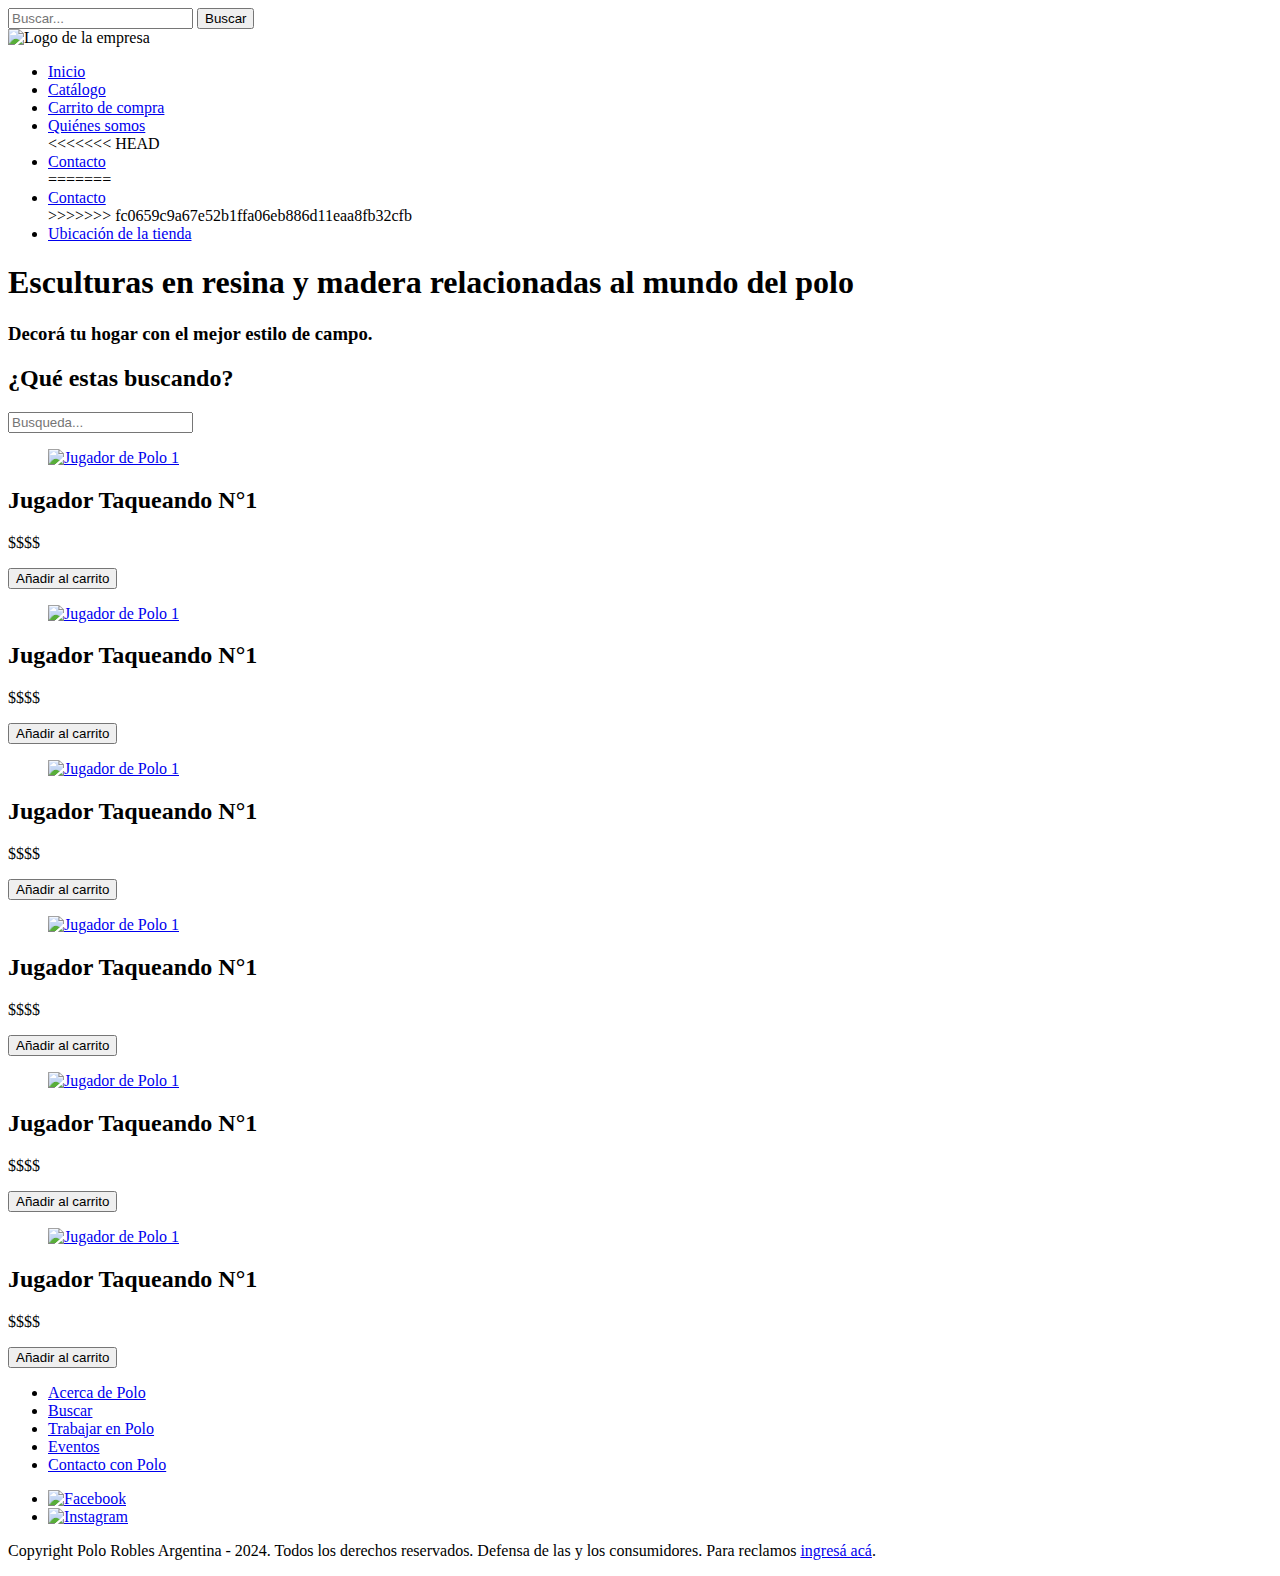
==== catalogo.html @ 89be8f9e "up" ====
<!DOCTYPE html>
<html lang="es">
<head>
    <meta charset="UTF-8">
    <meta name="viewport" content="width=device-width, initial-scale=1.0">
    <title>Catálogo</title>
    <link rel="stylesheet" href="css/styles.css">
</head>
<DIV class="size-bar">
    <form action="/search" method="get" class="search-form">
        <input type="text" name="q" class="search-input" placeholder="Buscar...">
        <button type="submit" class="search-button">Buscar</button>
    </form>
    </DIV>
<body>
    <!-- Navegacion y logo -->
    
    <header id="header">
        <div class="top-bar">
            <div class="container">
                <!-- Logo de la empresa -->
                <div class="header-logo">
                    <img src="./img/pre-logo.png" alt="Logo de la empresa">
                </div>
            </div>
        </div>
        <div class="bottom-bar">
            <div class="container">
                <!-- Menú -->
                <nav class="header-nav">
                    <ul>
                        <li><a href="./index.html">Inicio</a></li>
                        <li><a href="./catalogo.html">Catálogo</a></li>
                        <li><a href="#">Carrito de compra</a></li>
                        <li><a href="#">Quiénes somos</a></li>
<<<<<<< HEAD
                        <li><a href="#">Contacto</a></li>
=======
                        <li><a href="./contacto.html">Contacto</a></li>
>>>>>>> fc0659c9a67e52b1ffa06eb886d11eaa8fb32cfb
                        <li><a href="#">Ubicación de la tienda</a></li>
                    </ul>
                </nav>
            </div>
        </div>
    </header>
    <!-- Mi parte principal -->
    <main>
        <!-- banner para publicidad o mostrar un buen poster y alguna info -->
        <section id="banner">
            <h1>Esculturas en resina y madera relacionadas al mundo del polo</h1>
            <h3>
                Decorá tu hogar con el mejor estilo de campo.
            </h3>
        </section>
        <!-- busqueda en la plataforma -->
        <section id="search">
            <h2>¿Qué estas buscando?</h2>
            <input type="text" placeholder="Busqueda..." >
        </section>
       
            <!--cada objeto-->
            <div class="contenedor-objetos">
                <div class="objeto">
                    <figure>
                        <a href="./templates/JP1" target="_blank">
                        <img src="./img/esculturas/JP1/PR 001.JPG" alt="Jugador de Polo 1">
                    </a>
                    </figure>
                    <div class="info-producto">
                        <h2>Jugador Taqueando N°1</h2>
                        <p class="precio">$$$$</p>
                        <button>Añadir al carrito</button>
                    </div>
                </div>
                <div class="objeto">
                    <figure>
                        <a href="./templates/JP1" target="_blank">
                        <img src="./img/esculturas/JP1/PR 001.JPG" alt="Jugador de Polo 1">
                    </a>
                    </figure>
                    <div class="info-producto">
                        <h2>Jugador Taqueando N°1</h2>
                        <p class="precio">$$$$</p>
                        <button>Añadir al carrito</button>
                    </div>
                </div><div class="objeto">
                    <figure>
                        <a href="./templates/JP1" target="_blank">
                        <img src="./img/esculturas/JP1/PR 001.JPG" alt="Jugador de Polo 1">
                    </a>
                    </figure>
                    <div class="info-producto">
                        <h2>Jugador Taqueando N°1</h2>
                        <p class="precio">$$$$</p>
                        <button>Añadir al carrito</button>
                    </div>
                </div><div class="objeto">
                    <figure>
                        <a href="./templates/JP1" target="_blank">
                        <img src="./img/esculturas/JP1/PR 001.JPG" alt="Jugador de Polo 1">
                    </a>
                    </figure>
                    <div class="info-producto">
                        <h2>Jugador Taqueando N°1</h2>
                        <p class="precio">$$$$</p>
                        <button>Añadir al carrito</button>
                    </div>
                </div><div class="objeto">
                    <figure>
                        <a href="./templates/JP1" target="_blank">
                        <img src="./img/esculturas/JP1/PR 001.JPG" alt="Jugador de Polo 1">
                    </a>
                    </figure>
                    <div class="info-producto">
                        <h2>Jugador Taqueando N°1</h2>
                        <p class="precio">$$$$</p>
                        <button>Añadir al carrito</button>
                    </div>
                </div><div class="objeto">
                    <figure>
                        <a href="./templates/JP1" target="_blank">
                        <img src="./img/esculturas/JP1/PR 001.JPG" alt="Jugador de Polo 1">
                    </a>
                    </figure>
                    <div class="info-producto">
                        <h2>Jugador Taqueando N°1</h2>
                        <p class="precio">$$$$</p>
                        <button>Añadir al carrito</button>
                    </div>
                </div>
            </div>


        </section>

        
        
    
    </main>
    <footer id="footer">
        <div class="container">
            <div class="footer-links">
                <ul>
                    <li><a href="#">Acerca de Polo</a></li>
                    <li><a href="#">Buscar</a></li>
                    <li><a href="#">Trabajar en Polo</a></li>
                    <li><a href="#">Eventos</a></li>
                    <li><a href="#">Contacto con Polo</a></li>
                </ul>
            </div>
            <div class="footer-social">
                <ul>
                    <li><a href="https://m.facebook.com/profile.php?id=100046452861886"><img src="img/rrss/facebook.png" alt="Facebook"></a></li>
                    <li><a href="https://www.instagram.com/Polo.Robles.Argentina/"><img src="img/rrss/instagram.png" alt="Instagram"></a></li>
                </ul>
            </div>
        </div>
        <div class="footer-bottom">
            <p>Copyright Polo Robles Argentina - 2024. Todos los derechos reservados.
                Defensa de las y los consumidores. Para reclamos <a href="#">ingresá acá</a>.
            </p>
        </div>
    </footer>
</body>
</html>
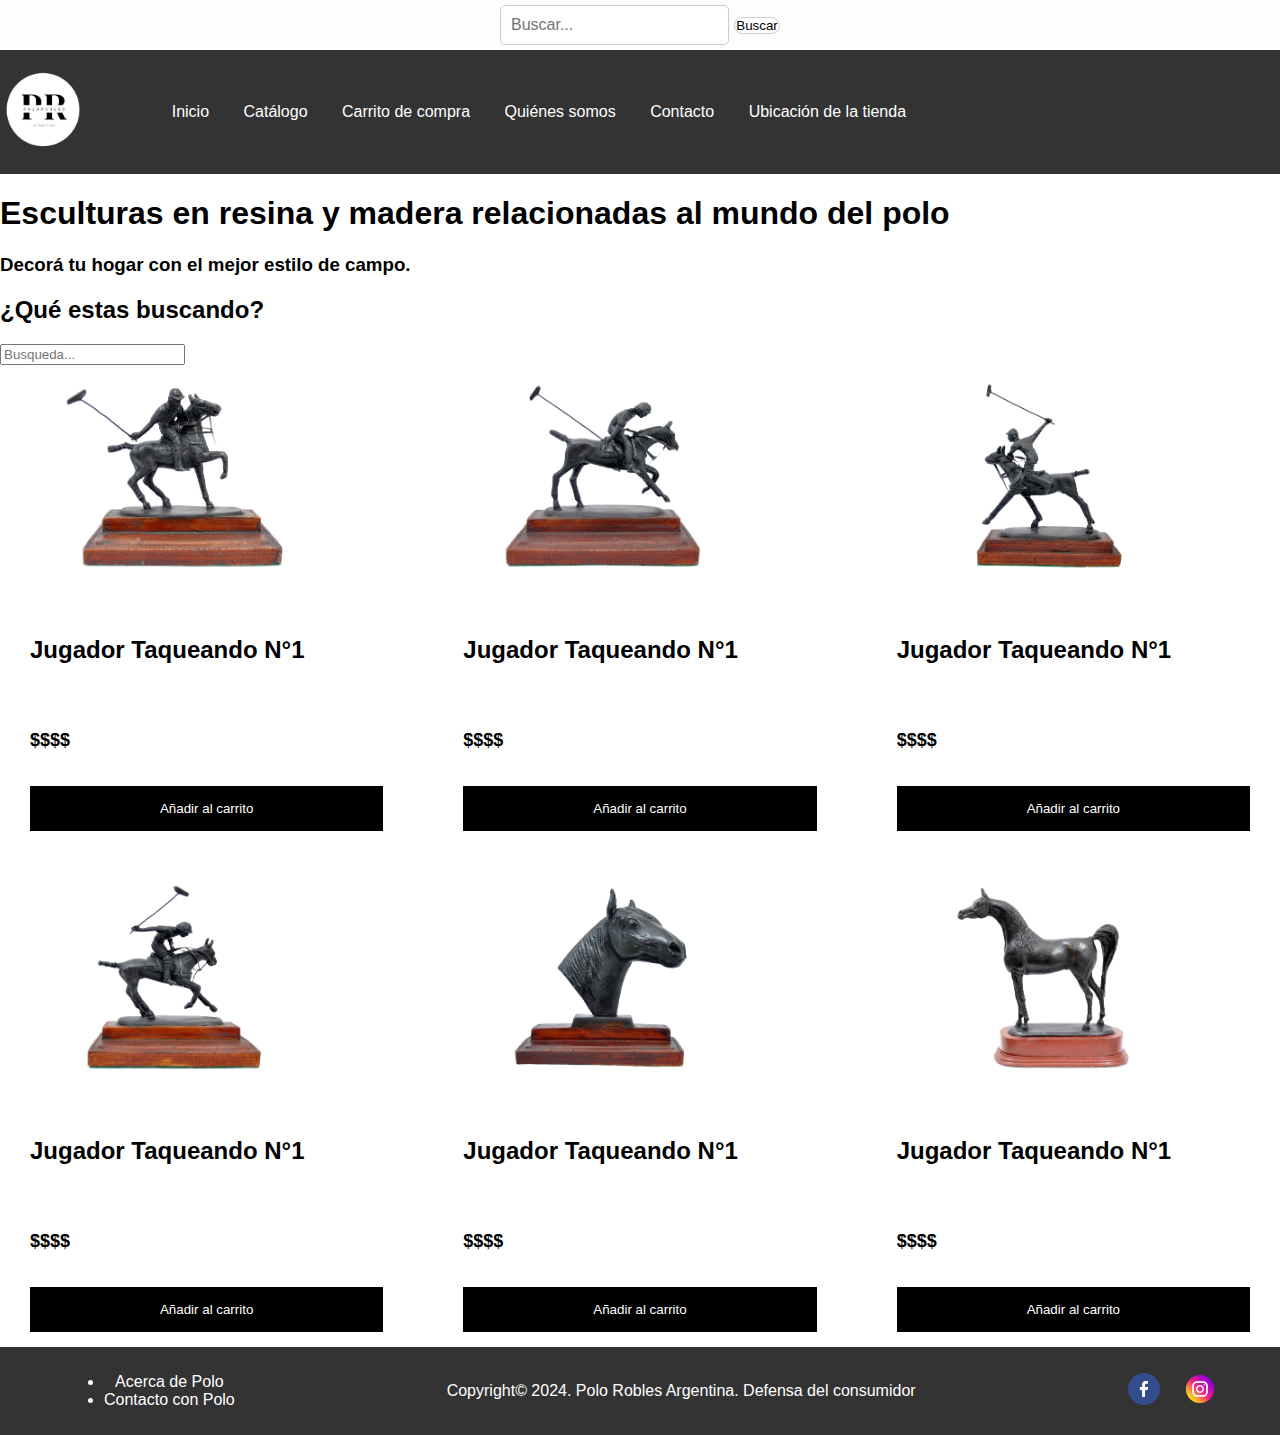
==== commit 82ed1373: "xxx" ====
--- a/catalogo.html
+++ b/catalogo.html
@@ -5,6 +5,8 @@
     <meta name="viewport" content="width=device-width, initial-scale=1.0">
     <title>Catálogo</title>
     <link rel="stylesheet" href="css/styles.css">
+    <link rel="icon" type="image/png" sizes="32x32" href="./img/favicon-32x32.png">
+    <link href='https://unpkg.com/boxicons@2.1.4/css/boxicons.min.css' rel='stylesheet'>
 </head>
 <DIV class="size-bar">
     <form action="/search" method="get" class="search-form">
@@ -32,13 +34,9 @@
                         <li><a href="./index.html">Inicio</a></li>
                         <li><a href="./catalogo.html">Catálogo</a></li>
                         <li><a href="#">Carrito de compra</a></li>
-                        <li><a href="#">Quiénes somos</a></li>
-<<<<<<< HEAD
-                        <li><a href="#">Contacto</a></li>
-=======
+                        <li><a href="./whatsyour.html">Quiénes somos</a></li>
                         <li><a href="./contacto.html">Contacto</a></li>
->>>>>>> fc0659c9a67e52b1ffa06eb886d11eaa8fb32cfb
-                        <li><a href="#">Ubicación de la tienda</a></li>
+                        <li><a href="./ubicacion.html">Ubicación de la tienda</a></li>
                     </ul>
                 </nav>
             </div>
@@ -63,8 +61,8 @@
             <div class="contenedor-objetos">
                 <div class="objeto">
                     <figure>
-                        <a href="./templates/JP1" target="_blank">
-                        <img src="./img/esculturas/JP1/PR 001.JPG" alt="Jugador de Polo 1">
+                        <a href="./img/galeria/PR_001.png" target="_blank">
+                        <img src="./img/galeria/PR_001.png" alt="Jugador de Polo 1">
                     </a>
                     </figure>
                     <div class="info-producto">
@@ -75,8 +73,8 @@
                 </div>
                 <div class="objeto">
                     <figure>
-                        <a href="./templates/JP1" target="_blank">
-                        <img src="./img/esculturas/JP1/PR 001.JPG" alt="Jugador de Polo 1">
+                        <a href="./img/galeria/PR_002.png" target="_blank">
+                        <img src="./img/galeria/PR_002.png" alt="Jugador de Polo 1">
                     </a>
                     </figure>
                     <div class="info-producto">
@@ -86,8 +84,8 @@
                     </div>
                 </div><div class="objeto">
                     <figure>
-                        <a href="./templates/JP1" target="_blank">
-                        <img src="./img/esculturas/JP1/PR 001.JPG" alt="Jugador de Polo 1">
+                        <a href="./img/galeria/PR_003.png" target="_blank">
+                        <img src="./img/galeria/PR_003.png" alt="Jugador de Polo 1">
                     </a>
                     </figure>
                     <div class="info-producto">
@@ -97,8 +95,8 @@
                     </div>
                 </div><div class="objeto">
                     <figure>
-                        <a href="./templates/JP1" target="_blank">
-                        <img src="./img/esculturas/JP1/PR 001.JPG" alt="Jugador de Polo 1">
+                        <a href="./img/galeria/PR_004.png" target="_blank">
+                        <img src="./img/galeria/PR_004.png" alt="Jugador de Polo 1">
                     </a>
                     </figure>
                     <div class="info-producto">
@@ -108,8 +106,8 @@
                     </div>
                 </div><div class="objeto">
                     <figure>
-                        <a href="./templates/JP1" target="_blank">
-                        <img src="./img/esculturas/JP1/PR 001.JPG" alt="Jugador de Polo 1">
+                        <a href="./img/galeria/PR_005.png" target="_blank">
+                        <img src="./img/galeria/PR_005.png" alt="Jugador de Polo 1">
                     </a>
                     </figure>
                     <div class="info-producto">
@@ -119,8 +117,8 @@
                     </div>
                 </div><div class="objeto">
                     <figure>
-                        <a href="./templates/JP1" target="_blank">
-                        <img src="./img/esculturas/JP1/PR 001.JPG" alt="Jugador de Polo 1">
+                        <a href="./img/galeria/PR_007.png" target="_blank">
+                        <img src="./img/galeria/PR_007.png" alt="Jugador de Polo 1">
                     </a>
                     </figure>
                     <div class="info-producto">
@@ -142,13 +140,16 @@
         <div class="container">
             <div class="footer-links">
                 <ul>
-                    <li><a href="#">Acerca de Polo</a></li>
-                    <li><a href="#">Buscar</a></li>
-                    <li><a href="#">Trabajar en Polo</a></li>
-                    <li><a href="#">Eventos</a></li>
-                    <li><a href="#">Contacto con Polo</a></li>
+                    <li><a href="./whatsyour.html">Acerca de Polo</a></li>
+                    <li><a href="./contacto.html">Contacto con Polo</a></li>
                 </ul>
             </div>
+            <div class="footer-bottom">
+                <p>Copyright© 2024. Polo Robles Argentina.
+                <a href="https://www.argentina.gob.ar/economia/comercio/defensadelconsumidor"
+                target="_blank">Defensa del consumidor</a>
+                </p>
+              </div>
             <div class="footer-social">
                 <ul>
                     <li><a href="https://m.facebook.com/profile.php?id=100046452861886"><img src="img/rrss/facebook.png" alt="Facebook"></a></li>
@@ -156,11 +157,7 @@
                 </ul>
             </div>
         </div>
-        <div class="footer-bottom">
-            <p>Copyright Polo Robles Argentina - 2024. Todos los derechos reservados.
-                Defensa de las y los consumidores. Para reclamos <a href="#">ingresá acá</a>.
-            </p>
-        </div>
+        
     </footer>
 </body>
 </html>
--- a/css/styles.css
+++ b/css/styles.css
@@ -0,0 +1,355 @@
+@import url('https://fonts.googleapis.com/css2?family=Open+Sans:wght@300;400;500;600&family=Titillium+Web:wght@200;300;400;600;700&display=swap');
+:root{
+    --gold1:#f4bd76;
+    --gold2:#f6cd8f;
+    --gray1:#ffffff80;
+    --gray2:#f7d9d980;
+    --black1:#1a1b1f;
+    --black2:#30353b;
+    --shadow:0 8px 8px;
+    --color-shadow:#00000033;
+}
+
+/* Estilos generales */
+body {
+    font-family: Arial, sans-serif;
+    margin: 0;
+    padding: 0;
+    display: flex;
+    flex-direction: column;
+    min-height: 100vh; /* Establece el alto mínimo de la ventana del navegador */
+    
+}
+
+#principal{
+background-color:#1a1b1f
+}
+
+main {
+    flex-grow: 1; /* Hace que el contenido principal crezca para ocupar todo el espacio disponible */
+}
+/* ESTE CONTAINER ES DEL FOOTER  */
+.container {
+    width: 90%;
+    margin: 0 auto;
+    display: flex;
+    justify-content: space-between;
+    align-items: center;
+}
+
+/* Estilos del header */
+#header {
+    background-color: #333;
+    color: #fff;
+    padding: 20px 0;
+    text-align: center; /* Centra el contenido del header */
+    display: flex; /* Utiliza flexbox para alinear verticalmente los elementos */
+    align-items: center; /* Alinea verticalmente los elementos dentro del header */
+}
+
+.header-nav {
+    margin-right: auto; /* Coloca el menú de navegación a la derecha */
+}
+
+.header-actions {
+    margin-right: 20px; /* Ajusta el margen entre el menú y las acciones */
+}
+
+.header-nav ul {
+    text-align: left; /* Alinea los elementos de la lista a la izquierda */
+    white-space: nowrap; /* Evita que el texto se divida en varias líneas */
+    overflow-x: auto; /* Agrega una barra de desplazamiento horizontal si el contenido es demasiado ancho */
+}
+
+.header-nav ul li {
+    display: inline-block;
+    padding: 0 15px; /* Espacio interno de cada elemento del menú */
+}
+
+.header-nav ul li a {
+    color: #fff;
+    text-decoration: none;
+    white-space: nowrap; /* Evita que el texto se divida en varias líneas */
+}
+
+
+.header-logo {
+    margin-right: auto; /* Coloca el logo al lado izquierdo */
+}
+
+.header-logo img {
+    height: 80px; /* Ajusta el tamaño del logo según sea necesario */
+    width: auto; /* Mantiene la proporción de la imagen */
+}
+
+.header-actions .btn {
+    padding: 10px 20px;
+    border: none;
+    border-radius: 5px;
+    cursor: pointer;
+}
+
+.btn-primary {
+    background-color: #0070c9;
+    color: #fff;
+}
+
+/* MAIN- DANIEL */
+.hero{
+    width: 100%;
+    min-height: 10vh;
+    background: linear-gradient(180deg, #8a8b8c, #1a1b1f 100%);
+}
+
+.nav-container{
+    display: flex;
+    align-items: center;
+    justify-content: space-between;
+    height: inherit;
+    padding: 0;
+}
+
+.mockup{
+    object-fit: cover;
+    width: 35%;
+    max-height: 100vh;
+}
+.mockup:hover{
+    filter: brightness(190%);
+}
+
+.hero-textos{
+    width: 50%;
+}
+#tit1{
+    margin-bottom: 8px;
+    font-size: 100px;
+    font-weight: 300;
+    color: #fff;
+    text-shadow: var(--shadow) var(--color-shadow);
+    -webkit-transition: font-size 1s ease;
+    transition: font-size 1s ease; /*Efectos webkit */
+}
+#tit2{
+    margin-top: 0;
+    font-size: 100px;
+    font-weight: 300;
+    color: #fff;
+    text-shadow: var(--shadow) var(--color-shadow);
+    -webkit-transition: font-size 1s ease;
+    transition: font-size 1s ease; /*Efectos webkit */
+    margin-bottom: 0;
+}
+
+
+
+
+#tit1:hover{
+     font-size: 140px; /*trabaja con el webkit */
+}
+#tit2:hover{
+    font-size: 140px; /*trabaja con el webkit */
+}
+
+.letra1{
+    color: var(--gold1);
+    font-weight: 700;
+}
+
+.copy{
+    font-size: 48px;
+    color: var(--gold2);
+    text-shadow: var(--shadow) var(--color-shadow);
+    margin: 15px 0;
+}
+
+.copy-active{
+    font-weight: 700;
+}
+
+/* Estilos del footer */
+#footer {
+    background-color: #333;
+    color: #fff;
+    padding: 10px 0;
+    text-align: center; /* Alinea el texto al centro */
+}
+
+a{
+    text-decoration: none;
+}
+
+.footer-social ul {
+    list-style-type: none;
+    margin: 0;
+    padding: 0;
+}
+
+.footer-social ul li {
+    display: inline-block; /* Para que los elementos se muestren en línea */
+    margin-right: 20px; /* Espacio entre los iconos */
+}
+
+.footer-social ul li:last-child {
+    margin-right: 0; /* Quita el margen derecho del último elemento para evitar espacios adicionales */
+}
+
+.footer-social ul li img {
+    width: 32px; /* Establece el ancho de los iconos */
+    height: auto; /* Mantiene la proporción de la imagen */
+}
+
+a {
+    color: #ffffff; /* Cambia el color del texto de todos los enlaces a blanco */
+}
+.search-form {
+    display: flex;
+    align-items: center;
+}
+
+.search-input {
+    padding: 10px;
+    border: 1px solid #ccc;
+    border-radius: 5px;
+    font-size: 16px;
+    margin-right: 5px;
+    flex: 1;
+}
+
+.search-button {
+    padding: 0;
+    background-color: white;
+    border:1px solid #ccc;
+    border-radius: 1000px;
+    width: 70px;
+    cursor: pointer;
+}
+
+.search-button img {
+    width: 20px; /* ajusta el tamaño del icono según sea necesario */
+}
+.size-bar{
+    padding: 5px 500px;
+    background-color: #fffcfc;
+}
+
+/* Gonzalo */
+
+.contenedor-objetos{
+    display: grid;
+    grid-template-columns: repeat(3, 1fr);
+    gap: 20px;
+}
+
+.objeto{
+    border-radius: 10px;
+}
+
+.objeto:hover{
+    box-shadow: 0 10px 20px rgba(0, 0, 0, 0.20);
+}
+
+.objeto img{
+    width:80%;
+    object-fit: cover;
+    border-radius: 10px 10px 0 0;
+    transition: all .5s;
+}
+
+.objeto figure{
+    overflow: hidden;
+}
+
+.objeto:hover img{
+    transform: scale(1.2);
+}
+
+.info-producto{
+    padding: 15px 30px;
+    line-height: 2;
+    display: flex;
+    flex-direction: column;
+    gap: 10px;
+}
+
+.precio{
+    font-size: 18px;
+    font-weight: 900;
+}
+
+.info-producto button{
+    border: none;
+    background: none;
+    background-color: #000;
+    color: #fff;
+    padding: 15px 10px;
+    cursor: pointer;
+}
+
+.slider {
+    width: 500px;
+    height: 300px;
+    background-color: yellow;
+    margin-left: auto;
+    margin-right: auto;
+    margin-top: 0px;
+    text-align: center;
+    overflow: hidden;
+  }
+  .image-container {
+    width: 1500px;
+    background-color: pink;
+    height: 300px;
+    clear: both;
+    position: relative;
+    -webkit-transition: left 2s;
+    -moz-transition: left 2s;
+    -o-transition: left 2s;
+    transition: left 2s;
+  }
+  .slide {
+    float: left;
+    margin: 0px;
+    padding: 0px;
+    position: relative;
+  }
+  #slide-1:target ~ .image-container {
+    left: 0px;
+  }
+  #slide-2:target ~ .image-container {
+    left: -500px;
+  }
+  #slide-3:target ~ .image-container {
+    left: -1000px;
+  }
+  .buttons {
+    position: relative;
+    top: -20px;
+  }
+  .buttons a {
+    display: inline-block;
+    height: 15px;
+    width: 15px;
+    border-radius: 50px;
+    background-color: whitesmoke;
+  }
+  table, td {
+      background-color: rgba(240, 238, 238, 0.938);
+  border: 1px solid black;
+border-collapse: collapse;}
+
+/* GOOGLE MAPS - DANIEL */
+
+.mapa{
+    width: 100%;
+    margin: 0 auto;
+    /* padding: 20px 0 20px 0; */
+    display: flex;
+    justify-content: flex-end;
+    align-items: center;
+    background-image: url(../img/fondomapa.jpg);
+}
+
+.mapa_merlo{
+    border-radius: 3px;
+}